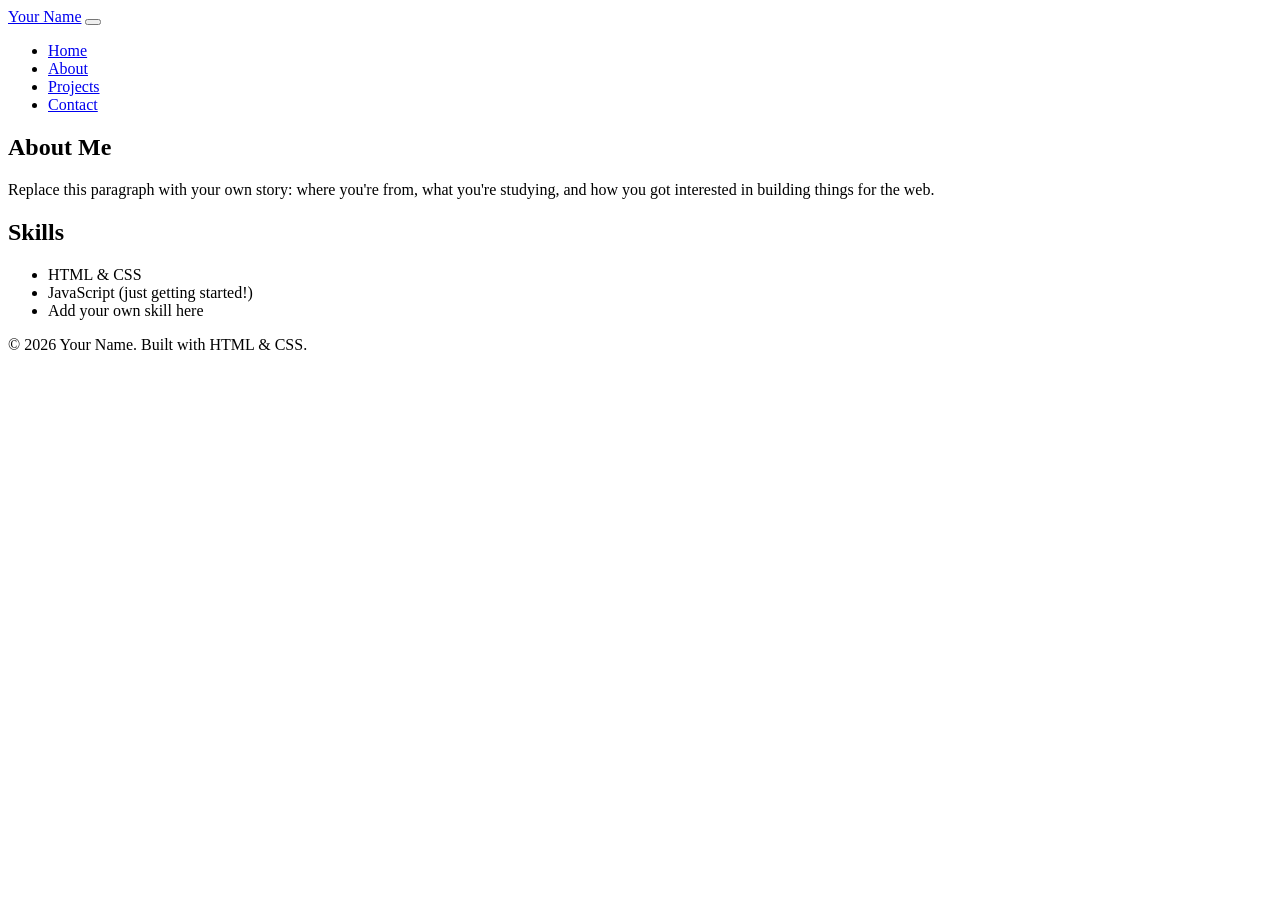
==== about.html @ e6088f3b "Add files via upload" ====
<!DOCTYPE html>
<html lang="en">
<head>
  <meta charset="UTF-8">
  <meta name="viewport" content="width=device-width, initial-scale=1.0">
  <title>About — Your Name</title>
  <link rel="stylesheet" href="css/style.css">
</head>
<body>

  <header class="site-header">
    <div class="container">
      <a href="index.html" class="site-title">Your Name</a>
      <button class="menu-toggle" aria-label="Toggle menu">
        <span></span>
        <span></span>
        <span></span>
      </button>
      <ul class="nav-menu">
        <li><a href="index.html">Home</a></li>
        <li><a href="about.html" class="active">About</a></li>
        <li><a href="projects.html">Projects</a></li>
        <li><a href="contact.html">Contact</a></li>
      </ul>
    </div>
  </header>

  <main>
    <section>
      <div class="container">
        <h1>About Me</h1>
        <p>
          Replace this paragraph with your own story: where you're from,
          what you're studying, and how you got interested in building
          things for the web.
        </p>

        <h2>Skills</h2>
        <!-- Add or remove list items to match what you actually know. -->
        <ul>
          <li>HTML &amp; CSS</li>
          <li>JavaScript (just getting started!)</li>
          <li>Add your own skill here</li>
        </ul>
      </div>
    </section>
  </main>

  <footer class="site-footer">
    <div class="container">
      <p>&copy; 2026 Your Name. Built with HTML &amp; CSS.</p>
    </div>
  </footer>

  <script src="js/script.js"></script>
</body>
</html>
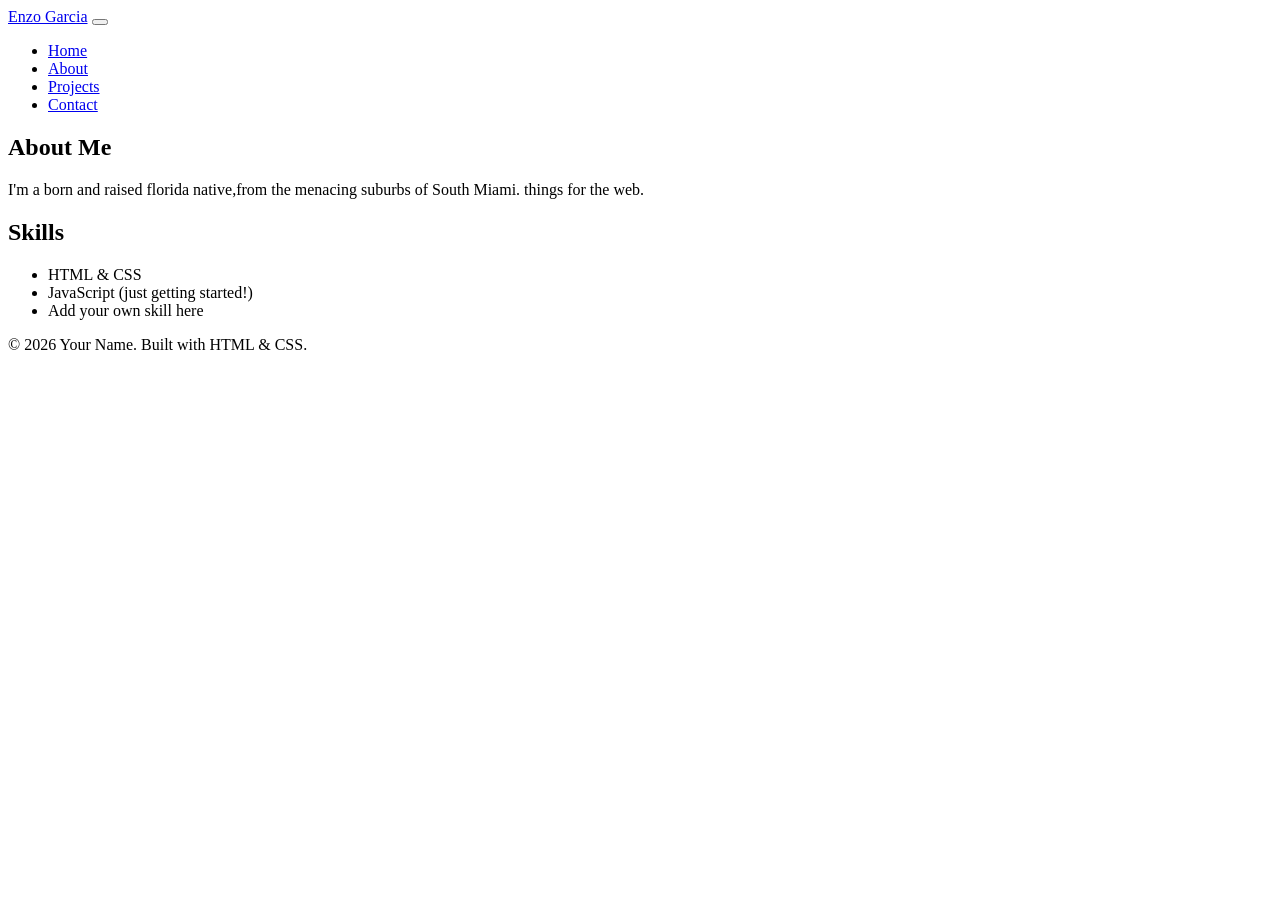
==== commit 7c4ffc70: "Update About page with personal details" ====
--- a/about.html
+++ b/about.html
@@ -3,14 +3,14 @@
 <head>
   <meta charset="UTF-8">
   <meta name="viewport" content="width=device-width, initial-scale=1.0">
-  <title>About — Your Name</title>
+  <title>About — Enzo Garcia</title>
   <link rel="stylesheet" href="css/style.css">
 </head>
 <body>
 
   <header class="site-header">
     <div class="container">
-      <a href="index.html" class="site-title">Your Name</a>
+      <a href="index.html" class="site-title">Enzo Garcia</a>
       <button class="menu-toggle" aria-label="Toggle menu">
         <span></span>
         <span></span>
@@ -30,8 +30,7 @@
       <div class="container">
         <h1>About Me</h1>
         <p>
-          Replace this paragraph with your own story: where you're from,
-          what you're studying, and how you got interested in building
+          I'm a born and raised florida native,from the menacing suburbs of South Miami.
           things for the web.
         </p>
 
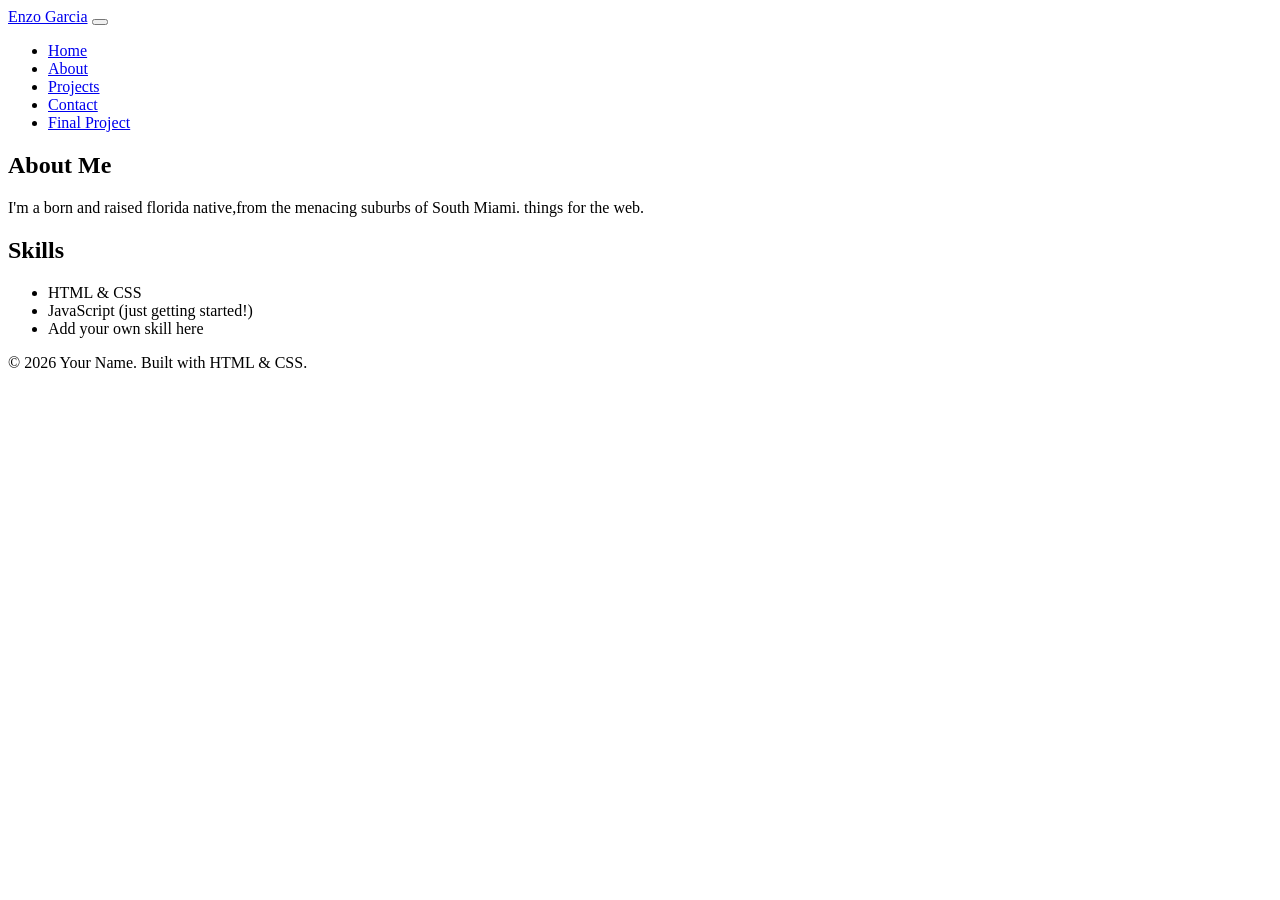
==== commit 951bf30c: "Add link to Final Project in about.html" ====
--- a/about.html
+++ b/about.html
@@ -21,6 +21,7 @@
         <li><a href="about.html" class="active">About</a></li>
         <li><a href="projects.html">Projects</a></li>
         <li><a href="contact.html">Contact</a></li>
+        <li><a href="final-project.html">Final Project</a></li>
       </ul>
     </div>
   </header>
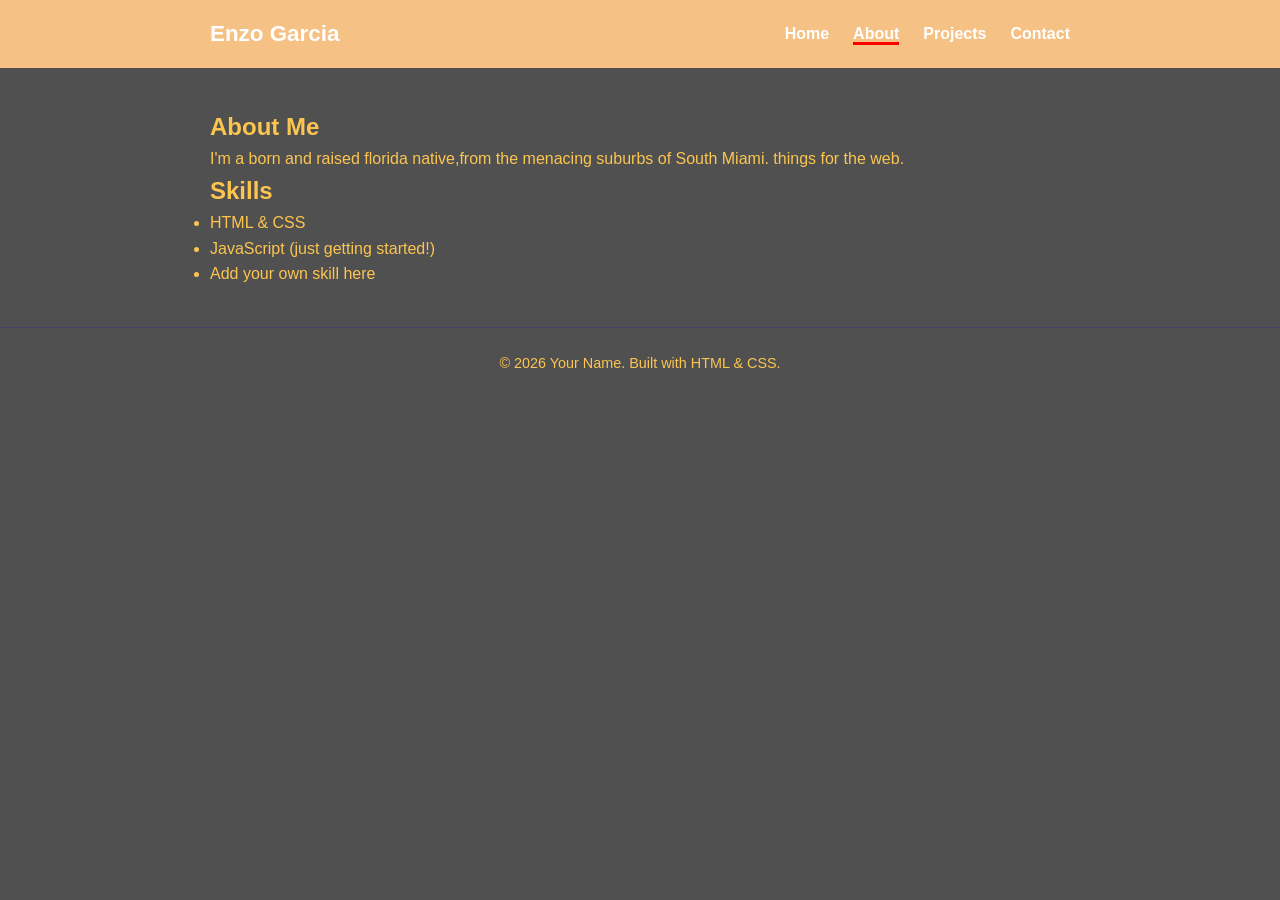
==== commit 0189ddb5: "Website commit Aug 24th" ====
--- a/about.html
+++ b/about.html
@@ -21,7 +21,6 @@
         <li><a href="about.html" class="active">About</a></li>
         <li><a href="projects.html">Projects</a></li>
         <li><a href="contact.html">Contact</a></li>
-        <li><a href="final-project.html">Final Project</a></li>
       </ul>
     </div>
   </header>
--- a/css/style.css
+++ b/css/style.css
@@ -0,0 +1,256 @@
+/* =========================================================
+   STYLE.CSS — All the colors and spacing for the whole site
+   live in this ONE file. Change something here and every
+   page updates at once.
+   ========================================================= */
+
+/* ---- 1. COLORS -----------------------------------------
+   Change these six values to re-theme the entire site.
+   Try a color picker: https://coolors.co or your browser's
+   built-in color picker in dev tools.
+   ---------------------------------------------------------- */
+:root {
+  --color-bg: #505051;        /* page background */
+  --color-text: #fcc54f;      /* main text color */
+  --color-primary: #f5c185;   /* header, links, buttons */
+  --color-primary-dark: #4dcb87; /* hover state for links/buttons */
+  --color-accent: #fe0000;    /* small highlights, e.g. active nav link */
+  --color-border: #43436c;    /* light lines / card borders */
+}
+
+/* ---- 2. RESET --------------------------------------------
+   Removes default browser spacing so layouts are predictable.
+   ---------------------------------------------------------- */
+* {
+  margin: 0;
+  padding: 0;
+  box-sizing: border-box;
+}
+
+body {
+  font-family: Arial, Helvetica, sans-serif;
+  color: var(--color-text);
+  background-color: var(--color-bg);
+  line-height: 1.6;
+}
+
+img {
+  max-width: 100%;
+  display: block;
+}
+
+a {
+  color: var(--color-primary);
+  text-decoration: none;
+}
+
+a:hover {
+  color: var(--color-primary-dark);
+  text-decoration: underline;
+}
+
+/* ---- 3. LAYOUT HELPERS ------------------------------------
+   .container keeps content from stretching edge-to-edge on
+   wide screens.
+   ---------------------------------------------------------- */
+.container {
+  max-width: 900px;
+  margin: 0 auto;
+  padding: 0 20px;
+}
+
+section {
+  padding: 40px 0;
+}
+
+/* ---- 4. HEADER + NAV MENU ---------------------------------- */
+.site-header {
+  background-color: var(--color-primary);
+  color: #ffffff;
+}
+
+.site-header .container {
+  display: flex;
+  align-items: center;
+  justify-content: space-between;
+  padding-top: 16px;
+  padding-bottom: 16px;
+}
+
+.site-title {
+  font-size: 1.4rem;
+  font-weight: bold;
+  color: #ffffff;
+}
+
+.site-title:hover {
+  color: #ffffff;
+  text-decoration: none;
+}
+
+/* Nav links list */
+.nav-menu {
+  list-style: none;
+  display: flex;
+  gap: 24px;
+}
+
+.nav-menu a {
+  color: #ffffff;
+  font-weight: bold;
+}
+
+.nav-menu a:hover {
+  color: var(--color-accent);
+  text-decoration: none;
+}
+
+.nav-menu a.active {
+  border-bottom: 3px solid var(--color-accent);
+}
+
+/* Hamburger button — hidden on wide screens, shown on narrow ones */
+.menu-toggle {
+  display: none;
+  flex-direction: column;
+  gap: 5px;
+  background: none;
+  border: none;
+  cursor: pointer;
+  padding: 4px;
+}
+
+.menu-toggle span {
+  width: 26px;
+  height: 3px;
+  background-color: #ffffff;
+  display: block;
+}
+
+/* ---- 5. SMALL SCREENS (phones) -----------------------------
+   Below 700px wide: hide the nav links and show the hamburger
+   button instead. Clicking it adds/removes the "open" class
+   via js/script.js.
+   ---------------------------------------------------------- */
+@media (max-width: 700px) {
+  .menu-toggle {
+    display: flex;
+  }
+
+  .nav-menu {
+    display: none;
+    flex-direction: column;
+    gap: 0;
+    width: 100%;
+    background-color: var(--color-primary-dark);
+  }
+
+  .nav-menu.open {
+    display: flex;
+  }
+
+  .nav-menu li {
+    border-top: 1px solid rgba(255, 255, 255, 0.2);
+  }
+
+  .nav-menu a {
+    display: block;
+    padding: 14px 20px;
+  }
+
+  .site-header .container {
+    flex-wrap: wrap;
+  }
+}
+
+/* ---- 6. HERO SECTION (big intro block on the homepage) ----- */
+.hero {
+  text-align: center;
+  padding: 60px 20px;
+}
+
+.hero h1 {
+  font-size: 2.2rem;
+  margin-bottom: 10px;
+}
+
+.hero p {
+  font-size: 1.1rem;
+  margin-bottom: 20px;
+}
+
+/* Button-style link, e.g. "See my work" */
+.button {
+  display: inline-block;
+  background-color: var(--color-primary);
+  color: #ffffff;
+  padding: 12px 24px;
+  border-radius: 4px;
+  font-weight: bold;
+}
+
+.button:hover {
+  background-color: var(--color-primary-dark);
+  color: #ffffff;
+  text-decoration: none;
+}
+
+/* ---- 7. CARDS (used on the Projects page) ------------------- */
+.card-grid {
+  display: grid;
+  grid-template-columns: repeat(auto-fit, minmax(240px, 1fr));
+  gap: 20px;
+}
+
+.card {
+  border: 1px solid var(--color-border);
+  border-radius: 6px;
+  padding: 20px;
+}
+
+.card h3 {
+  margin-bottom: 8px;
+}
+
+.card .tags {
+  margin-top: 10px;
+  font-size: 0.85rem;
+  color: var(--color-primary-dark);
+}
+
+/* ---- 8. SIMPLE FORM (Contact page) --------------------------- */
+form {
+  max-width: 500px;
+}
+
+label {
+  display: block;
+  font-weight: bold;
+  margin-top: 16px;
+  margin-bottom: 6px;
+}
+
+input,
+textarea {
+  width: 100%;
+  padding: 10px;
+  border: 1px solid var(--color-border);
+  border-radius: 4px;
+  font-size: 1rem;
+  font-family: inherit;
+}
+
+form .button {
+  margin-top: 20px;
+  border: none;
+  cursor: pointer;
+}
+
+/* ---- 9. FOOTER ------------------------------------------------ */
+.site-footer {
+  text-align: center;
+  padding: 24px 0;
+  border-top: 1px solid var(--color-border);
+  color: var(--color-text);
+  font-size: 0.9rem;
+}
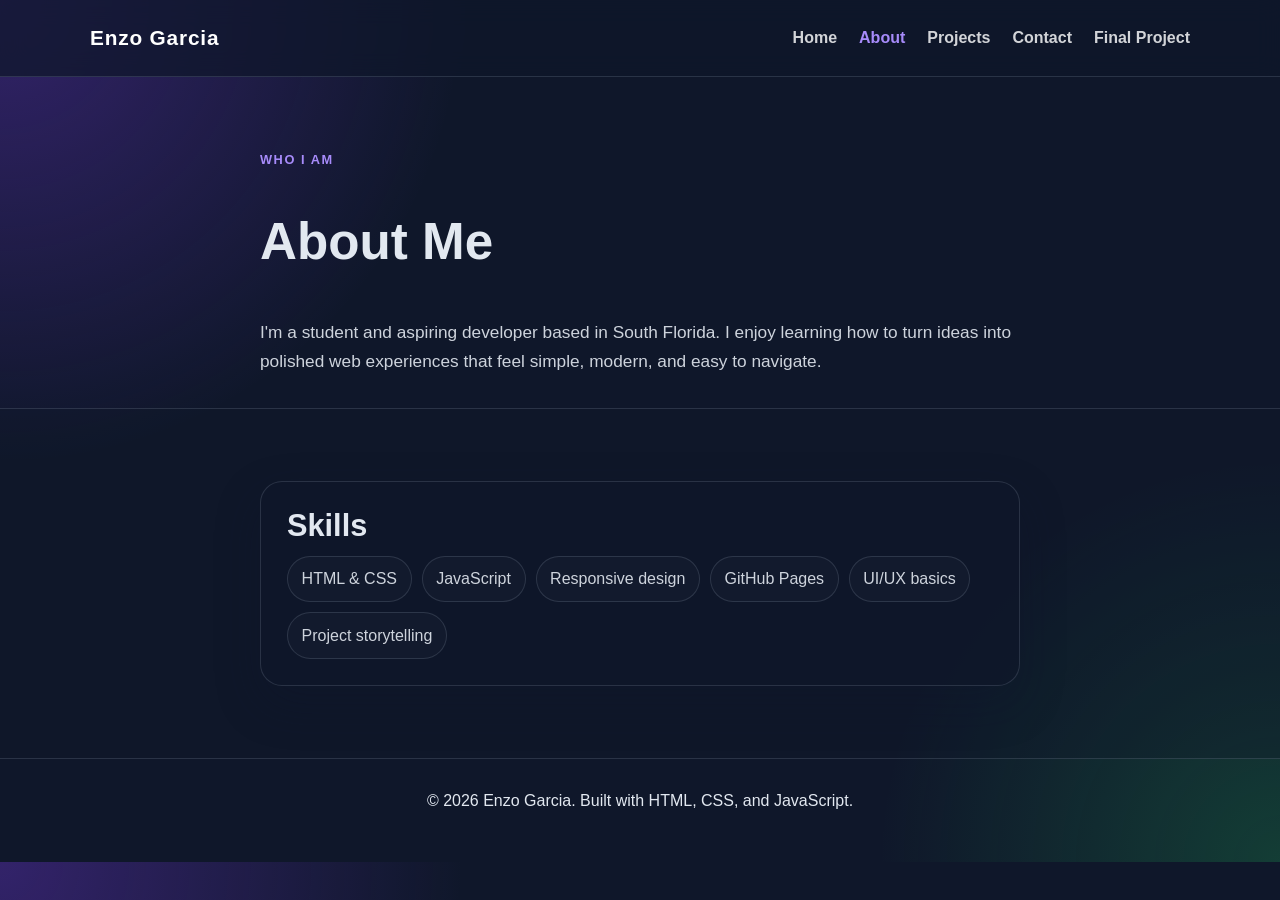
==== commit 9a5e5984: "Modernize portfolio UI and add easy-to-maintain content system for projects, images, and PDFs." ====
--- a/about.html
+++ b/about.html
@@ -4,12 +4,12 @@
   <meta charset="UTF-8">
   <meta name="viewport" content="width=device-width, initial-scale=1.0">
   <title>About — Enzo Garcia</title>
+  <meta name="description" content="About Enzo Garcia">
   <link rel="stylesheet" href="css/style.css">
 </head>
 <body>
-
   <header class="site-header">
-    <div class="container">
+    <div class="container nav-wrap">
       <a href="index.html" class="site-title">Enzo Garcia</a>
       <button class="menu-toggle" aria-label="Toggle menu">
         <span></span>
@@ -21,36 +21,37 @@
         <li><a href="about.html" class="active">About</a></li>
         <li><a href="projects.html">Projects</a></li>
         <li><a href="contact.html">Contact</a></li>
+        <li><a href="final-project.html">Final Project</a></li>
       </ul>
     </div>
   </header>
 
   <main>
-    <section>
-      <div class="container">
+    <section class="section page-header">
+      <div class="container narrow-layout">
+        <p class="eyebrow">Who I am</p>
         <h1>About Me</h1>
-        <p>
-          I'm a born and raised florida native,from the menacing suburbs of South Miami.
-          things for the web.
-        </p>
+        <p id="about-copy"></p>
+      </div>
+    </section>
 
-        <h2>Skills</h2>
-        <!-- Add or remove list items to match what you actually know. -->
-        <ul>
-          <li>HTML &amp; CSS</li>
-          <li>JavaScript (just getting started!)</li>
-          <li>Add your own skill here</li>
-        </ul>
+    <section class="section alt-section">
+      <div class="container narrow-layout">
+        <div class="mini-panel">
+          <h2>Skills</h2>
+          <ul id="skills-list" class="chip-list"></ul>
+        </div>
       </div>
     </section>
   </main>
 
   <footer class="site-footer">
     <div class="container">
-      <p>&copy; 2026 Your Name. Built with HTML &amp; CSS.</p>
+      <p>&copy; 2026 Enzo Garcia. Built with HTML, CSS, and JavaScript.</p>
     </div>
   </footer>
 
-  <script src="js/script.js"></script>
+  <script src="site-data.js"></script>
+  <script src="script.js"></script>
 </body>
 </html>
--- a/css/style.css
+++ b/css/style.css
@@ -1,256 +1,465 @@
 /* =========================================================
-   STYLE.CSS — All the colors and spacing for the whole site
-   live in this ONE file. Change something here and every
-   page updates at once.
+   MODERN PORTFOLIO THEME
    ========================================================= */
 
-/* ---- 1. COLORS -----------------------------------------
-   Change these six values to re-theme the entire site.
-   Try a color picker: https://coolors.co or your browser's
-   built-in color picker in dev tools.
-   ---------------------------------------------------------- */
 :root {
-  --color-bg: #505051;        /* page background */
-  --color-text: #fcc54f;      /* main text color */
-  --color-primary: #f5c185;   /* header, links, buttons */
-  --color-primary-dark: #4dcb87; /* hover state for links/buttons */
-  --color-accent: #fe0000;    /* small highlights, e.g. active nav link */
-  --color-border: #43436c;    /* light lines / card borders */
-}
-
-/* ---- 2. RESET --------------------------------------------
-   Removes default browser spacing so layouts are predictable.
-   ---------------------------------------------------------- */
+  --bg: #0f172a;
+  --bg-soft: #111827;
+  --surface: rgba(15, 23, 42, 0.82);
+  --surface-strong: #1e293b;
+  --card: #ffffff;
+  --card-alt: #f8fafc;
+  --text: #e2e8f0;
+  --text-dark: #0f172a;
+  --muted: #94a3b8;
+  --primary: #7c3aed;
+  --primary-strong: #a78bfa;
+  --accent: #22c55e;
+  --border: rgba(148, 163, 184, 0.2);
+  --shadow: 0 18px 45px rgba(15, 23, 42, 0.28);
+  --radius: 22px;
+}
+
 * {
+  box-sizing: border-box;
   margin: 0;
   padding: 0;
-  box-sizing: border-box;
+}
+
+html {
+  scroll-behavior: smooth;
 }
 
 body {
   font-family: Arial, Helvetica, sans-serif;
-  color: var(--color-text);
-  background-color: var(--color-bg);
-  line-height: 1.6;
+  color: var(--text);
+  background:
+    radial-gradient(circle at top left, rgba(124, 58, 237, 0.33), transparent 30%),
+    radial-gradient(circle at bottom right, rgba(34, 197, 94, 0.22), transparent 26%),
+    var(--bg);
+  line-height: 1.7;
 }
 
 img {
+  display: block;
   max-width: 100%;
-  display: block;
 }
 
 a {
-  color: var(--color-primary);
+  color: inherit;
   text-decoration: none;
 }
 
-a:hover {
-  color: var(--color-primary-dark);
-  text-decoration: underline;
-}
-
-/* ---- 3. LAYOUT HELPERS ------------------------------------
-   .container keeps content from stretching edge-to-edge on
-   wide screens.
-   ---------------------------------------------------------- */
+ul {
+  list-style: none;
+}
+
+button,
+input,
+textarea {
+  font: inherit;
+}
+
 .container {
-  max-width: 900px;
+  width: min(1100px, calc(100% - 32px));
   margin: 0 auto;
-  padding: 0 20px;
-}
-
-section {
-  padding: 40px 0;
-}
-
-/* ---- 4. HEADER + NAV MENU ---------------------------------- */
+}
+
+.section {
+  padding: 72px 0;
+}
+
+.page-header {
+  padding-top: 72px;
+  padding-bottom: 32px;
+}
+
+.alt-section {
+  background: rgba(15, 23, 42, 0.35);
+  border-top: 1px solid var(--border);
+  border-bottom: 1px solid var(--border);
+}
+
 .site-header {
-  background-color: var(--color-primary);
-  color: #ffffff;
-}
-
-.site-header .container {
+  position: sticky;
+  top: 0;
+  z-index: 100;
+  backdrop-filter: blur(12px);
+  background: rgba(15, 23, 42, 0.72);
+  border-bottom: 1px solid var(--border);
+}
+
+.nav-wrap {
   display: flex;
   align-items: center;
   justify-content: space-between;
-  padding-top: 16px;
-  padding-bottom: 16px;
+  min-height: 76px;
+  gap: 24px;
 }
 
 .site-title {
-  font-size: 1.4rem;
-  font-weight: bold;
-  color: #ffffff;
-}
-
-.site-title:hover {
-  color: #ffffff;
-  text-decoration: none;
-}
-
-/* Nav links list */
+  font-size: 1.3rem;
+  font-weight: 700;
+  letter-spacing: 0.04em;
+  color: #fff;
+}
+
 .nav-menu {
-  list-style: none;
-  display: flex;
-  gap: 24px;
+  display: flex;
+  align-items: center;
+  gap: 22px;
 }
 
 .nav-menu a {
-  color: #ffffff;
-  font-weight: bold;
-}
-
-.nav-menu a:hover {
-  color: var(--color-accent);
-  text-decoration: none;
-}
-
+  color: rgba(255, 255, 255, 0.82);
+  font-weight: 600;
+  transition: color 0.2s ease;
+}
+
+.nav-menu a:hover,
 .nav-menu a.active {
-  border-bottom: 3px solid var(--color-accent);
-}
-
-/* Hamburger button — hidden on wide screens, shown on narrow ones */
+  color: var(--primary-strong);
+}
+
 .menu-toggle {
   display: none;
-  flex-direction: column;
-  gap: 5px;
-  background: none;
-  border: none;
+  background: transparent;
+  border: 1px solid var(--border);
+  border-radius: 10px;
+  padding: 8px 10px;
   cursor: pointer;
-  padding: 4px;
 }
 
 .menu-toggle span {
-  width: 26px;
-  height: 3px;
-  background-color: #ffffff;
   display: block;
-}
-
-/* ---- 5. SMALL SCREENS (phones) -----------------------------
-   Below 700px wide: hide the nav links and show the hamburger
-   button instead. Clicking it adds/removes the "open" class
-   via js/script.js.
-   ---------------------------------------------------------- */
-@media (max-width: 700px) {
-  .menu-toggle {
-    display: flex;
-  }
-
-  .nav-menu {
-    display: none;
-    flex-direction: column;
-    gap: 0;
-    width: 100%;
-    background-color: var(--color-primary-dark);
-  }
-
-  .nav-menu.open {
-    display: flex;
-  }
-
-  .nav-menu li {
-    border-top: 1px solid rgba(255, 255, 255, 0.2);
-  }
-
-  .nav-menu a {
-    display: block;
-    padding: 14px 20px;
-  }
-
-  .site-header .container {
-    flex-wrap: wrap;
-  }
-}
-
-/* ---- 6. HERO SECTION (big intro block on the homepage) ----- */
+  width: 24px;
+  height: 2px;
+  margin: 4px 0;
+  background: white;
+}
+
 .hero {
-  text-align: center;
-  padding: 60px 20px;
-}
-
-.hero h1 {
-  font-size: 2.2rem;
-  margin-bottom: 10px;
-}
-
-.hero p {
-  font-size: 1.1rem;
-  margin-bottom: 20px;
-}
-
-/* Button-style link, e.g. "See my work" */
+  padding: 88px 0 72px;
+}
+
+.hero-grid {
+  display: grid;
+  grid-template-columns: 1.3fr 0.9fr;
+  gap: 28px;
+  align-items: center;
+}
+
+.hero-copy,
+.hero-card,
+.project-card,
+.mini-panel,
+.contact-form {
+  background: rgba(15, 23, 42, 0.68);
+  border: 1px solid var(--border);
+  border-radius: var(--radius);
+  box-shadow: var(--shadow);
+}
+
+.hero-copy {
+  padding: 42px;
+}
+
+.eyebrow {
+  display: inline-block;
+  margin-bottom: 14px;
+  color: var(--primary-strong);
+  font-size: 0.8rem;
+  font-weight: 700;
+  letter-spacing: 0.12em;
+  text-transform: uppercase;
+}
+
+h1, h2, h3 {
+  line-height: 1.15;
+  margin-bottom: 12px;
+}
+
+h1 {
+  font-size: clamp(2.4rem, 4vw, 4rem);
+  margin-bottom: 18px;
+}
+
+h2 {
+  font-size: clamp(1.8rem, 2.4vw, 2.6rem);
+}
+
+p {
+  color: var(--text);
+}
+
+.hero-text,
+.page-intro,
+#about-copy {
+  font-size: 1.08rem;
+  color: rgba(226, 232, 240, 0.9);
+}
+
+.hero-actions {
+  display: flex;
+  flex-wrap: wrap;
+  gap: 14px;
+  margin-top: 24px;
+}
+
+.button,
+.secondary-button {
+  display: inline-flex;
+  align-items: center;
+  justify-content: center;
+  border-radius: 999px;
+  padding: 0.9rem 1.5rem;
+  font-weight: 700;
+  transition: transform 0.2s ease, box-shadow 0.2s ease;
+}
+
 .button {
-  display: inline-block;
-  background-color: var(--color-primary);
-  color: #ffffff;
-  padding: 12px 24px;
-  border-radius: 4px;
-  font-weight: bold;
-}
-
-.button:hover {
-  background-color: var(--color-primary-dark);
-  color: #ffffff;
-  text-decoration: none;
-}
-
-/* ---- 7. CARDS (used on the Projects page) ------------------- */
+  background: linear-gradient(135deg, var(--primary), var(--primary-strong));
+  color: white;
+  box-shadow: 0 16px 32px rgba(124, 58, 237, 0.34);
+}
+
+.button.secondary,
+.secondary-button {
+  background: transparent;
+  border: 1px solid var(--border);
+  color: var(--text);
+}
+
+.button:hover,
+.secondary-button:hover {
+  transform: translateY(-1px);
+}
+
+.hero-card {
+  padding: 32px 28px;
+}
+
+.feature-list {
+  display: grid;
+  gap: 12px;
+  margin-top: 18px;
+}
+
+.feature-list li {
+  position: relative;
+  padding-left: 20px;
+  color: rgba(226, 232, 240, 0.9);
+}
+
+.feature-list li::before {
+  content: "•";
+  position: absolute;
+  left: 0;
+  color: var(--accent);
+}
+
+.section-heading {
+  margin-bottom: 28px;
+}
+
 .card-grid {
   display: grid;
-  grid-template-columns: repeat(auto-fit, minmax(240px, 1fr));
-  gap: 20px;
-}
-
-.card {
-  border: 1px solid var(--color-border);
-  border-radius: 6px;
-  padding: 20px;
-}
-
-.card h3 {
+  grid-template-columns: repeat(auto-fit, minmax(260px, 1fr));
+  gap: 24px;
+}
+
+.project-card {
+  overflow: hidden;
+  background: rgba(15, 23, 42, 0.7);
+}
+
+.project-media {
+  background: linear-gradient(135deg, rgba(124, 58, 237, 0.4), rgba(34, 197, 94, 0.2));
+  min-height: 220px;
+}
+
+.project-media img {
+  width: 100%;
+  height: 220px;
+  object-fit: cover;
+}
+
+.project-body {
+  padding: 22px 22px 24px;
+}
+
+.project-card h3 {
   margin-bottom: 8px;
-}
-
-.card .tags {
-  margin-top: 10px;
-  font-size: 0.85rem;
-  color: var(--color-primary-dark);
-}
-
-/* ---- 8. SIMPLE FORM (Contact page) --------------------------- */
-form {
-  max-width: 500px;
+  font-size: 1.5rem;
+}
+
+.project-card p {
+  color: rgba(226, 232, 240, 0.88);
+}
+
+.project-note {
+  margin-top: 12px;
+  color: var(--muted);
+}
+
+.tag-row {
+  display: flex;
+  flex-wrap: wrap;
+  gap: 8px;
+  margin-top: 16px;
+}
+
+.tag {
+  display: inline-flex;
+  align-items: center;
+  border-radius: 999px;
+  padding: 0.38rem 0.8rem;
+  background: rgba(124, 58, 237, 0.12);
+  border: 1px solid rgba(167, 139, 250, 0.35);
+  color: var(--primary-strong);
+  font-size: 0.75rem;
+  font-weight: 700;
+  letter-spacing: 0.04em;
+  text-transform: uppercase;
+}
+
+.project-actions {
+  display: flex;
+  flex-wrap: wrap;
+  gap: 10px;
+  margin-top: 18px;
+}
+
+.split-layout,
+.narrow-layout {
+  display: grid;
+  gap: 28px;
+}
+
+.split-layout {
+  grid-template-columns: 1.2fr 0.8fr;
+  align-items: start;
+}
+
+.narrow-layout {
+  max-width: 760px;
+}
+
+.mini-panel {
+  padding: 26px;
+}
+
+.chip-list {
+  display: flex;
+  flex-wrap: wrap;
+  gap: 10px;
+  margin-top: 12px;
+}
+
+.chip-list li {
+  border: 1px solid var(--border);
+  border-radius: 999px;
+  padding: 0.55rem 0.85rem;
+  background: rgba(255, 255, 255, 0.02);
+  color: rgba(226, 232, 240, 0.9);
+}
+
+.info-list {
+  display: grid;
+  gap: 14px;
+  margin-top: 16px;
+}
+
+.info-list li {
+  padding: 14px 16px;
+  border: 1px solid var(--border);
+  border-radius: 14px;
+  background: rgba(15, 23, 42, 0.55);
+}
+
+.info-list a {
+  color: var(--primary-strong);
+}
+
+.contact-form {
+  padding: 26px;
 }
 
 label {
   display: block;
-  font-weight: bold;
-  margin-top: 16px;
-  margin-bottom: 6px;
+  margin: 16px 0 8px;
+  color: rgba(226, 232, 240, 0.9);
+  font-weight: 700;
 }
 
 input,
 textarea {
   width: 100%;
-  padding: 10px;
-  border: 1px solid var(--color-border);
-  border-radius: 4px;
-  font-size: 1rem;
-  font-family: inherit;
-}
-
-form .button {
+  padding: 0.9rem 1rem;
+  border-radius: 12px;
+  border: 1px solid var(--border);
+  background: rgba(15, 23, 42, 0.5);
+  color: white;
+}
+
+input::placeholder,
+textarea::placeholder {
+  color: rgba(148, 163, 184, 0.9);
+}
+
+.contact-form .button {
   margin-top: 20px;
   border: none;
+  width: 100%;
   cursor: pointer;
 }
 
-/* ---- 9. FOOTER ------------------------------------------------ */
 .site-footer {
+  padding: 28px 0 48px;
+  color: var(--muted);
   text-align: center;
-  padding: 24px 0;
-  border-top: 1px solid var(--color-border);
-  color: var(--color-text);
-  font-size: 0.9rem;
-}
+}
+
+.featured-project {
+  padding: 20px;
+}
+
+@media (max-width: 760px) {
+  .hero-grid,
+  .split-layout {
+    grid-template-columns: 1fr;
+  }
+
+  .nav-menu {
+    position: absolute;
+    left: 16px;
+    right: 16px;
+    top: 76px;
+    display: none;
+    flex-direction: column;
+    align-items: flex-start;
+    padding: 16px 18px;
+    background: rgba(15, 23, 42, 0.96);
+    border: 1px solid var(--border);
+    border-radius: 18px;
+  }
+
+  .nav-menu.open {
+    display: flex;
+  }
+
+  .menu-toggle {
+    display: block;
+  }
+
+  .hero-copy,
+  .hero-card,
+  .mini-panel,
+  .contact-form {
+    padding: 22px 18px;
+  }
+
+  .section {
+    padding: 56px 0;
+  }
+}
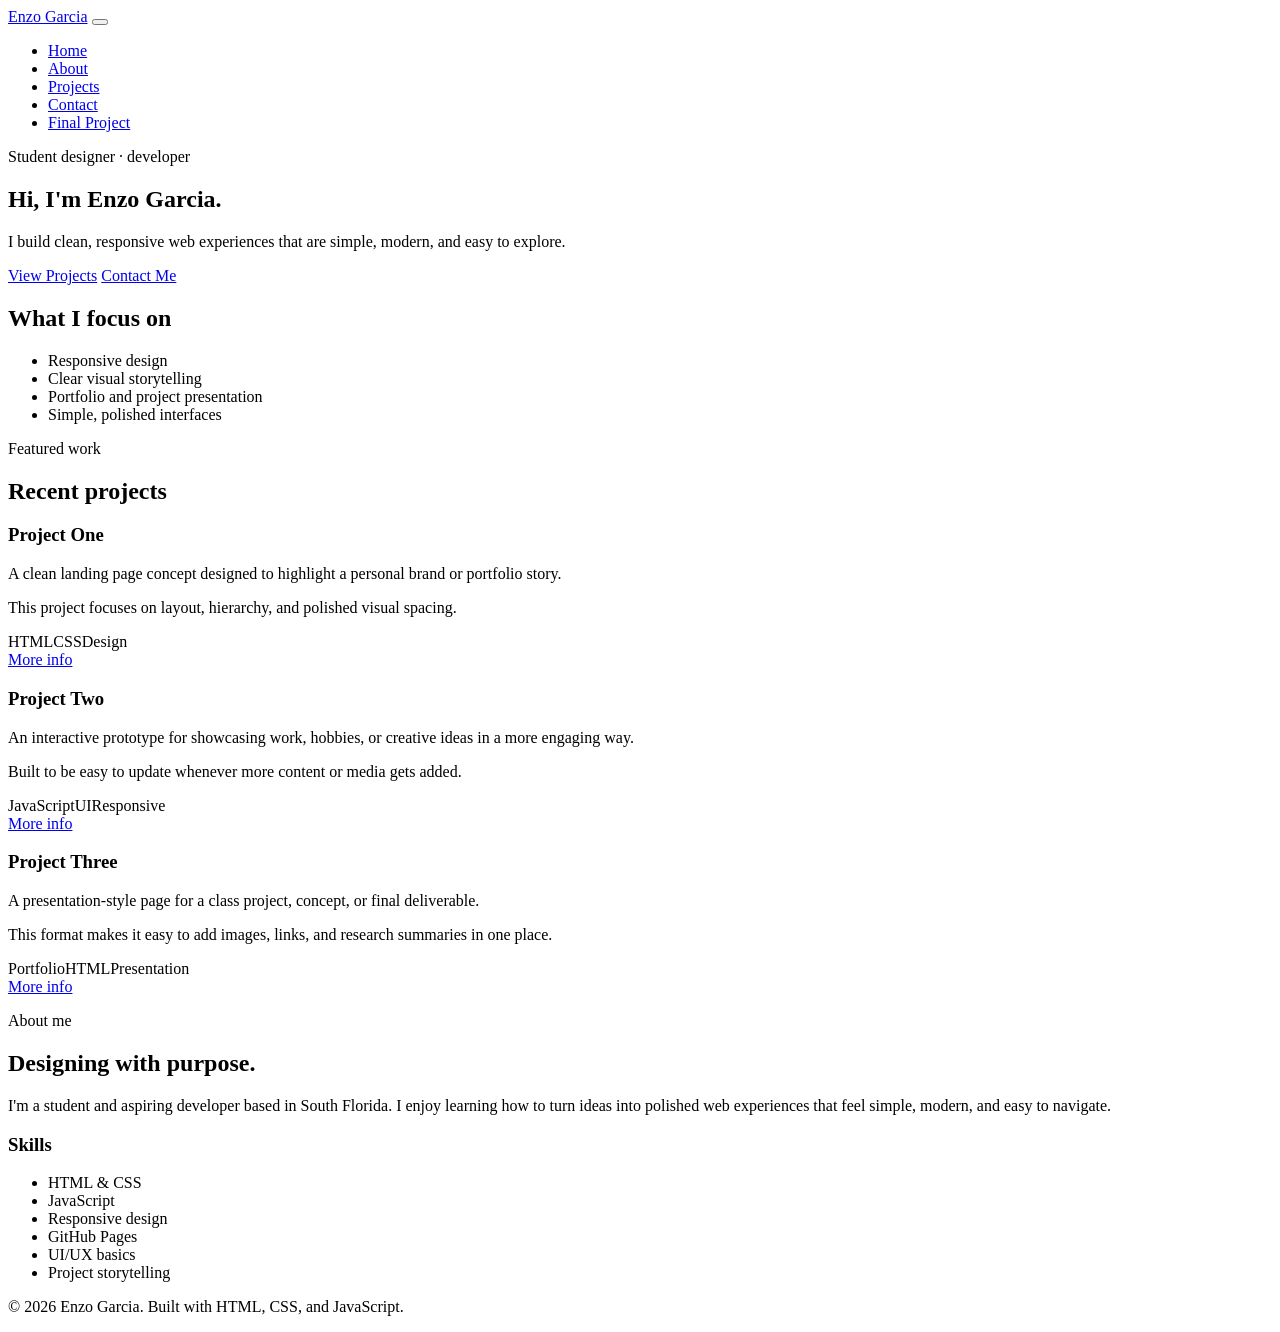
==== commit 4b7989de: "Add dedicated project detail pages and individual project links." ====
--- a/about.html
+++ b/about.html
@@ -3,8 +3,8 @@
 <head>
   <meta charset="UTF-8">
   <meta name="viewport" content="width=device-width, initial-scale=1.0">
-  <title>About — Enzo Garcia</title>
-  <meta name="description" content="About Enzo Garcia">
+  <title>Enzo Garcia</title>
+  <meta name="description" content="Portfolio site for Enzo Garcia">
   <link rel="stylesheet" href="css/style.css">
 </head>
 <body>
@@ -17,8 +17,8 @@
         <span></span>
       </button>
       <ul class="nav-menu">
-        <li><a href="index.html">Home</a></li>
-        <li><a href="about.html" class="active">About</a></li>
+        <li><a href="index.html" class="active">Home</a></li>
+        <li><a href="about.html">About</a></li>
         <li><a href="projects.html">Projects</a></li>
         <li><a href="contact.html">Contact</a></li>
         <li><a href="final-project.html">Final Project</a></li>
@@ -27,19 +27,51 @@
   </header>
 
   <main>
-    <section class="section page-header">
-      <div class="container narrow-layout">
-        <p class="eyebrow">Who I am</p>
-        <h1>About Me</h1>
-        <p id="about-copy"></p>
+    <section class="hero">
+      <div class="container hero-grid">
+        <div class="hero-copy">
+          <p class="eyebrow">Student designer · developer</p>
+          <h1>Hi, I'm Enzo Garcia.</h1>
+          <p class="hero-text">I build clean, responsive web experiences that are simple, modern, and easy to explore.</p>
+          <div class="hero-actions">
+            <a href="projects.html" class="button">View Projects</a>
+            <a href="contact.html" class="button secondary">Contact Me</a>
+          </div>
+        </div>
+
+        <div class="hero-card">
+          <h2>What I focus on</h2>
+          <ul class="feature-list">
+            <li>Responsive design</li>
+            <li>Clear visual storytelling</li>
+            <li>Portfolio and project presentation</li>
+            <li>Simple, polished interfaces</li>
+          </ul>
+        </div>
+      </div>
+    </section>
+
+    <section class="section">
+      <div class="container">
+        <div class="section-heading">
+          <p class="eyebrow">Featured work</p>
+          <h2>Recent projects</h2>
+        </div>
+        <div id="featured-projects" class="card-grid"></div>
       </div>
     </section>
 
     <section class="section alt-section">
-      <div class="container narrow-layout">
+      <div class="container split-layout">
+        <div>
+          <p class="eyebrow">About me</p>
+          <h2>Designing with purpose.</h2>
+          <p id="home-about-copy"></p>
+        </div>
+
         <div class="mini-panel">
-          <h2>Skills</h2>
-          <ul id="skills-list" class="chip-list"></ul>
+          <h3>Skills</h3>
+          <ul id="home-skills" class="chip-list"></ul>
         </div>
       </div>
     </section>
@@ -55,3 +87,4 @@
   <script src="script.js"></script>
 </body>
 </html>
+
--- a/css/style.css
+++ b/css/style.css
@@ -1,465 +1,72 @@
-/* =========================================================
-   MODERN PORTFOLIO THEME
-   ========================================================= */
+<!DOCTYPE html>
+<html lang="en">
+<head>
+  <meta charset="UTF-8">
+  <meta name="viewport" content="width=device-width, initial-scale=1.0">
+  <title>Final Project</title>
+  <meta name="description" content="Final Project for Enzo Garcia">
+  <link rel="stylesheet" href="css/style.css">
+</head>
+<body>
+  <header class="site-header">
+    <div class="container nav-wrap">
+      <a href="index.html" class="site-title">Enzo Garcia</a>
+      <button class="menu-toggle" aria-label="Toggle menu">
+        <span></span>
+        <span></span>
+        <span></span>
+      </button>
+      <ul class="nav-menu">
+        <li><a href="index.html">Home</a></li>
+        <li><a href="about.html">About</a></li>
+        <li><a href="projects.html">Projects</a></li>
+        <li><a href="contact.html">Contact</a></li>
+        <li><a href="final-project.html" class="active">Final Project</a></li>
+      </ul>
+    </div>
+  </header>
 
-:root {
-  --bg: #0f172a;
-  --bg-soft: #111827;
-  --surface: rgba(15, 23, 42, 0.82);
-  --surface-strong: #1e293b;
-  --card: #ffffff;
-  --card-alt: #f8fafc;
-  --text: #e2e8f0;
-  --text-dark: #0f172a;
-  --muted: #94a3b8;
-  --primary: #7c3aed;
-  --primary-strong: #a78bfa;
-  --accent: #22c55e;
-  --border: rgba(148, 163, 184, 0.2);
-  --shadow: 0 18px 45px rgba(15, 23, 42, 0.28);
-  --radius: 22px;
-}
+  <main>
+    <section class="section page-header">
+      <div class="container">
+        <p class="eyebrow">Capstone</p>
+        <h1>My Final Project</h1>
+        <p class="page-intro">This page can showcase a large research document, final presentation, or PDF summary for your capstone work.</p>
+      </div>
+    </section>
 
-* {
-  box-sizing: border-box;
-  margin: 0;
-  padding: 0;
-}
+    <section class="section">
+      <div class="container">
+        <div class="project-card featured-project">
+          <div class="project-body">
+            <h3>Final Project</h3>
+            <p>My final project: The RRV.</p>
+            <div class="tag-row">
+              <span class="tag">HTML</span>
+              <span class="tag">CSS</span>
+              <span class="tag">JavaScript</span>
+            </div>
+          </div>
 
-html {
-  scroll-behavior: smooth;
-}
+          <iframe
+            src="https://docs.google.com/document/d/e/2PACX-1vTZT1empAkC4NqCclVHcaI1Kx-ZJYC5v-2CxJis2YKiKohhi5BiMjTpKnHBl7Wf9OsDrbs_9S224pYi/pub?embedded=true"
+            title="Final project document"
+            width="100%"
+            height="800"
+            style="border: 1px solid rgba(148, 163, 184, 0.3); border-radius: 16px; margin-top: 1.5rem;">
+          </iframe>
+        </div>
+      </div>
+    </section>
+  </main>
 
-body {
-  font-family: Arial, Helvetica, sans-serif;
-  color: var(--text);
-  background:
-    radial-gradient(circle at top left, rgba(124, 58, 237, 0.33), transparent 30%),
-    radial-gradient(circle at bottom right, rgba(34, 197, 94, 0.22), transparent 26%),
-    var(--bg);
-  line-height: 1.7;
-}
+  <footer class="site-footer">
+    <div class="container">
+      <p>&copy; 2026 Enzo Garcia. Built with HTML, CSS, and JavaScript.</p>
+    </div>
+  </footer>
 
-img {
-  display: block;
-  max-width: 100%;
-}
+  <script src="script.js"></script>
+</body>
+</html>
 
-a {
-  color: inherit;
-  text-decoration: none;
-}
-
-ul {
-  list-style: none;
-}
-
-button,
-input,
-textarea {
-  font: inherit;
-}
-
-.container {
-  width: min(1100px, calc(100% - 32px));
-  margin: 0 auto;
-}
-
-.section {
-  padding: 72px 0;
-}
-
-.page-header {
-  padding-top: 72px;
-  padding-bottom: 32px;
-}
-
-.alt-section {
-  background: rgba(15, 23, 42, 0.35);
-  border-top: 1px solid var(--border);
-  border-bottom: 1px solid var(--border);
-}
-
-.site-header {
-  position: sticky;
-  top: 0;
-  z-index: 100;
-  backdrop-filter: blur(12px);
-  background: rgba(15, 23, 42, 0.72);
-  border-bottom: 1px solid var(--border);
-}
-
-.nav-wrap {
-  display: flex;
-  align-items: center;
-  justify-content: space-between;
-  min-height: 76px;
-  gap: 24px;
-}
-
-.site-title {
-  font-size: 1.3rem;
-  font-weight: 700;
-  letter-spacing: 0.04em;
-  color: #fff;
-}
-
-.nav-menu {
-  display: flex;
-  align-items: center;
-  gap: 22px;
-}
-
-.nav-menu a {
-  color: rgba(255, 255, 255, 0.82);
-  font-weight: 600;
-  transition: color 0.2s ease;
-}
-
-.nav-menu a:hover,
-.nav-menu a.active {
-  color: var(--primary-strong);
-}
-
-.menu-toggle {
-  display: none;
-  background: transparent;
-  border: 1px solid var(--border);
-  border-radius: 10px;
-  padding: 8px 10px;
-  cursor: pointer;
-}
-
-.menu-toggle span {
-  display: block;
-  width: 24px;
-  height: 2px;
-  margin: 4px 0;
-  background: white;
-}
-
-.hero {
-  padding: 88px 0 72px;
-}
-
-.hero-grid {
-  display: grid;
-  grid-template-columns: 1.3fr 0.9fr;
-  gap: 28px;
-  align-items: center;
-}
-
-.hero-copy,
-.hero-card,
-.project-card,
-.mini-panel,
-.contact-form {
-  background: rgba(15, 23, 42, 0.68);
-  border: 1px solid var(--border);
-  border-radius: var(--radius);
-  box-shadow: var(--shadow);
-}
-
-.hero-copy {
-  padding: 42px;
-}
-
-.eyebrow {
-  display: inline-block;
-  margin-bottom: 14px;
-  color: var(--primary-strong);
-  font-size: 0.8rem;
-  font-weight: 700;
-  letter-spacing: 0.12em;
-  text-transform: uppercase;
-}
-
-h1, h2, h3 {
-  line-height: 1.15;
-  margin-bottom: 12px;
-}
-
-h1 {
-  font-size: clamp(2.4rem, 4vw, 4rem);
-  margin-bottom: 18px;
-}
-
-h2 {
-  font-size: clamp(1.8rem, 2.4vw, 2.6rem);
-}
-
-p {
-  color: var(--text);
-}
-
-.hero-text,
-.page-intro,
-#about-copy {
-  font-size: 1.08rem;
-  color: rgba(226, 232, 240, 0.9);
-}
-
-.hero-actions {
-  display: flex;
-  flex-wrap: wrap;
-  gap: 14px;
-  margin-top: 24px;
-}
-
-.button,
-.secondary-button {
-  display: inline-flex;
-  align-items: center;
-  justify-content: center;
-  border-radius: 999px;
-  padding: 0.9rem 1.5rem;
-  font-weight: 700;
-  transition: transform 0.2s ease, box-shadow 0.2s ease;
-}
-
-.button {
-  background: linear-gradient(135deg, var(--primary), var(--primary-strong));
-  color: white;
-  box-shadow: 0 16px 32px rgba(124, 58, 237, 0.34);
-}
-
-.button.secondary,
-.secondary-button {
-  background: transparent;
-  border: 1px solid var(--border);
-  color: var(--text);
-}
-
-.button:hover,
-.secondary-button:hover {
-  transform: translateY(-1px);
-}
-
-.hero-card {
-  padding: 32px 28px;
-}
-
-.feature-list {
-  display: grid;
-  gap: 12px;
-  margin-top: 18px;
-}
-
-.feature-list li {
-  position: relative;
-  padding-left: 20px;
-  color: rgba(226, 232, 240, 0.9);
-}
-
-.feature-list li::before {
-  content: "•";
-  position: absolute;
-  left: 0;
-  color: var(--accent);
-}
-
-.section-heading {
-  margin-bottom: 28px;
-}
-
-.card-grid {
-  display: grid;
-  grid-template-columns: repeat(auto-fit, minmax(260px, 1fr));
-  gap: 24px;
-}
-
-.project-card {
-  overflow: hidden;
-  background: rgba(15, 23, 42, 0.7);
-}
-
-.project-media {
-  background: linear-gradient(135deg, rgba(124, 58, 237, 0.4), rgba(34, 197, 94, 0.2));
-  min-height: 220px;
-}
-
-.project-media img {
-  width: 100%;
-  height: 220px;
-  object-fit: cover;
-}
-
-.project-body {
-  padding: 22px 22px 24px;
-}
-
-.project-card h3 {
-  margin-bottom: 8px;
-  font-size: 1.5rem;
-}
-
-.project-card p {
-  color: rgba(226, 232, 240, 0.88);
-}
-
-.project-note {
-  margin-top: 12px;
-  color: var(--muted);
-}
-
-.tag-row {
-  display: flex;
-  flex-wrap: wrap;
-  gap: 8px;
-  margin-top: 16px;
-}
-
-.tag {
-  display: inline-flex;
-  align-items: center;
-  border-radius: 999px;
-  padding: 0.38rem 0.8rem;
-  background: rgba(124, 58, 237, 0.12);
-  border: 1px solid rgba(167, 139, 250, 0.35);
-  color: var(--primary-strong);
-  font-size: 0.75rem;
-  font-weight: 700;
-  letter-spacing: 0.04em;
-  text-transform: uppercase;
-}
-
-.project-actions {
-  display: flex;
-  flex-wrap: wrap;
-  gap: 10px;
-  margin-top: 18px;
-}
-
-.split-layout,
-.narrow-layout {
-  display: grid;
-  gap: 28px;
-}
-
-.split-layout {
-  grid-template-columns: 1.2fr 0.8fr;
-  align-items: start;
-}
-
-.narrow-layout {
-  max-width: 760px;
-}
-
-.mini-panel {
-  padding: 26px;
-}
-
-.chip-list {
-  display: flex;
-  flex-wrap: wrap;
-  gap: 10px;
-  margin-top: 12px;
-}
-
-.chip-list li {
-  border: 1px solid var(--border);
-  border-radius: 999px;
-  padding: 0.55rem 0.85rem;
-  background: rgba(255, 255, 255, 0.02);
-  color: rgba(226, 232, 240, 0.9);
-}
-
-.info-list {
-  display: grid;
-  gap: 14px;
-  margin-top: 16px;
-}
-
-.info-list li {
-  padding: 14px 16px;
-  border: 1px solid var(--border);
-  border-radius: 14px;
-  background: rgba(15, 23, 42, 0.55);
-}
-
-.info-list a {
-  color: var(--primary-strong);
-}
-
-.contact-form {
-  padding: 26px;
-}
-
-label {
-  display: block;
-  margin: 16px 0 8px;
-  color: rgba(226, 232, 240, 0.9);
-  font-weight: 700;
-}
-
-input,
-textarea {
-  width: 100%;
-  padding: 0.9rem 1rem;
-  border-radius: 12px;
-  border: 1px solid var(--border);
-  background: rgba(15, 23, 42, 0.5);
-  color: white;
-}
-
-input::placeholder,
-textarea::placeholder {
-  color: rgba(148, 163, 184, 0.9);
-}
-
-.contact-form .button {
-  margin-top: 20px;
-  border: none;
-  width: 100%;
-  cursor: pointer;
-}
-
-.site-footer {
-  padding: 28px 0 48px;
-  color: var(--muted);
-  text-align: center;
-}
-
-.featured-project {
-  padding: 20px;
-}
-
-@media (max-width: 760px) {
-  .hero-grid,
-  .split-layout {
-    grid-template-columns: 1fr;
-  }
-
-  .nav-menu {
-    position: absolute;
-    left: 16px;
-    right: 16px;
-    top: 76px;
-    display: none;
-    flex-direction: column;
-    align-items: flex-start;
-    padding: 16px 18px;
-    background: rgba(15, 23, 42, 0.96);
-    border: 1px solid var(--border);
-    border-radius: 18px;
-  }
-
-  .nav-menu.open {
-    display: flex;
-  }
-
-  .menu-toggle {
-    display: block;
-  }
-
-  .hero-copy,
-  .hero-card,
-  .mini-panel,
-  .contact-form {
-    padding: 22px 18px;
-  }
-
-  .section {
-    padding: 56px 0;
-  }
-}
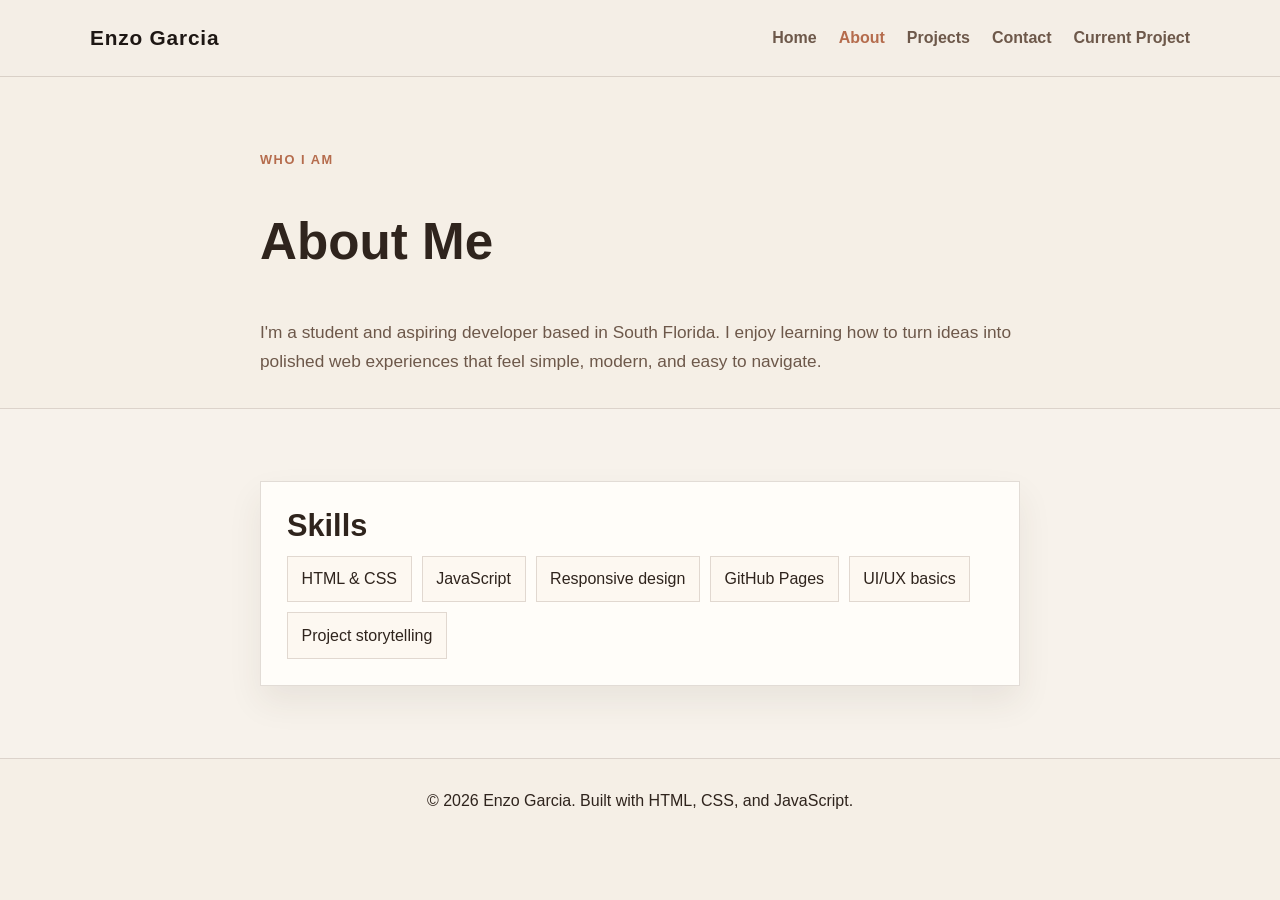
==== commit 943b33c0: "Fix About page active state and correct nav labels" ====
--- a/about.html
+++ b/about.html
@@ -3,8 +3,8 @@
 <head>
   <meta charset="UTF-8">
   <meta name="viewport" content="width=device-width, initial-scale=1.0">
-  <title>Enzo Garcia</title>
-  <meta name="description" content="Portfolio site for Enzo Garcia">
+  <title>About — Enzo Garcia</title>
+  <meta name="description" content="About Enzo Garcia">
   <link rel="stylesheet" href="css/style.css">
 </head>
 <body>
@@ -17,61 +17,29 @@
         <span></span>
       </button>
       <ul class="nav-menu">
-        <li><a href="index.html" class="active">Home</a></li>
-        <li><a href="about.html">About</a></li>
+        <li><a href="index.html">Home</a></li>
+        <li><a href="about.html" class="active">About</a></li>
         <li><a href="projects.html">Projects</a></li>
         <li><a href="contact.html">Contact</a></li>
-        <li><a href="final-project.html">Final Project</a></li>
+        <li><a href="final-project.html">Current Project</a></li>
       </ul>
     </div>
   </header>
 
   <main>
-    <section class="hero">
-      <div class="container hero-grid">
-        <div class="hero-copy">
-          <p class="eyebrow">Student designer · developer</p>
-          <h1>Hi, I'm Enzo Garcia.</h1>
-          <p class="hero-text">I build clean, responsive web experiences that are simple, modern, and easy to explore.</p>
-          <div class="hero-actions">
-            <a href="projects.html" class="button">View Projects</a>
-            <a href="contact.html" class="button secondary">Contact Me</a>
-          </div>
-        </div>
-
-        <div class="hero-card">
-          <h2>What I focus on</h2>
-          <ul class="feature-list">
-            <li>Responsive design</li>
-            <li>Clear visual storytelling</li>
-            <li>Portfolio and project presentation</li>
-            <li>Simple, polished interfaces</li>
-          </ul>
-        </div>
-      </div>
-    </section>
-
-    <section class="section">
-      <div class="container">
-        <div class="section-heading">
-          <p class="eyebrow">Featured work</p>
-          <h2>Recent projects</h2>
-        </div>
-        <div id="featured-projects" class="card-grid"></div>
+    <section class="section page-header">
+      <div class="container narrow-layout">
+        <p class="eyebrow">Who I am</p>
+        <h1>About Me</h1>
+        <p id="about-copy"></p>
       </div>
     </section>
 
     <section class="section alt-section">
-      <div class="container split-layout">
-        <div>
-          <p class="eyebrow">About me</p>
-          <h2>Designing with purpose.</h2>
-          <p id="home-about-copy"></p>
-        </div>
-
+      <div class="container narrow-layout">
         <div class="mini-panel">
-          <h3>Skills</h3>
-          <ul id="home-skills" class="chip-list"></ul>
+          <h2>Skills</h2>
+          <ul id="skills-list" class="chip-list"></ul>
         </div>
       </div>
     </section>
@@ -87,4 +55,3 @@
   <script src="script.js"></script>
 </body>
 </html>
-
--- a/css/style.css
+++ b/css/style.css
@@ -1,72 +1,509 @@
-<!DOCTYPE html>
-<html lang="en">
-<head>
-  <meta charset="UTF-8">
-  <meta name="viewport" content="width=device-width, initial-scale=1.0">
-  <title>Final Project</title>
-  <meta name="description" content="Final Project for Enzo Garcia">
-  <link rel="stylesheet" href="css/style.css">
-</head>
-<body>
-  <header class="site-header">
-    <div class="container nav-wrap">
-      <a href="index.html" class="site-title">Enzo Garcia</a>
-      <button class="menu-toggle" aria-label="Toggle menu">
-        <span></span>
-        <span></span>
-        <span></span>
-      </button>
-      <ul class="nav-menu">
-        <li><a href="index.html">Home</a></li>
-        <li><a href="about.html">About</a></li>
-        <li><a href="projects.html">Projects</a></li>
-        <li><a href="contact.html">Contact</a></li>
-        <li><a href="final-project.html" class="active">Final Project</a></li>
-      </ul>
-    </div>
-  </header>
-
-  <main>
-    <section class="section page-header">
-      <div class="container">
-        <p class="eyebrow">Capstone</p>
-        <h1>My Final Project</h1>
-        <p class="page-intro">This page can showcase a large research document, final presentation, or PDF summary for your capstone work.</p>
-      </div>
-    </section>
-
-    <section class="section">
-      <div class="container">
-        <div class="project-card featured-project">
-          <div class="project-body">
-            <h3>Final Project</h3>
-            <p>My final project: The RRV.</p>
-            <div class="tag-row">
-              <span class="tag">HTML</span>
-              <span class="tag">CSS</span>
-              <span class="tag">JavaScript</span>
-            </div>
-          </div>
-
-          <iframe
-            src="https://docs.google.com/document/d/e/2PACX-1vTZT1empAkC4NqCclVHcaI1Kx-ZJYC5v-2CxJis2YKiKohhi5BiMjTpKnHBl7Wf9OsDrbs_9S224pYi/pub?embedded=true"
-            title="Final project document"
-            width="100%"
-            height="800"
-            style="border: 1px solid rgba(148, 163, 184, 0.3); border-radius: 16px; margin-top: 1.5rem;">
-          </iframe>
-        </div>
-      </div>
-    </section>
-  </main>
-
-  <footer class="site-footer">
-    <div class="container">
-      <p>&copy; 2026 Enzo Garcia. Built with HTML, CSS, and JavaScript.</p>
-    </div>
-  </footer>
-
-  <script src="script.js"></script>
-</body>
-</html>
-
+:root {
+  --bg: #f5efe6;
+  --bg-soft: #f9f3ea;
+  --surface: #f3e8d7;
+  --surface-strong: #e8dcc4;
+  --card: #fffdf9;
+  --card-alt: #fdf8f1;
+  --text: #2f241d;
+  --text-dark: #1e1714;
+  --muted: #6d584a;
+  --primary: #c67d5d;
+  --primary-strong: #b56c4d;
+  --accent: #7a8f6b;
+  --border: rgba(109, 88, 74, 0.2);
+  --shadow: 0 16px 32px rgba(70, 52, 41, 0.08);
+  --radius: 0px;
+}
+
+* {
+  box-sizing: border-box;
+  margin: 0;
+  padding: 0;
+}
+
+html {
+  scroll-behavior: smooth;
+}
+
+body {
+  font-family: Arial, Helvetica, sans-serif;
+  color: var(--text);
+  background: var(--bg);
+  line-height: 1.7;
+}
+
+img {
+  display: block;
+  max-width: 100%;
+}
+
+a {
+  color: inherit;
+  text-decoration: none;
+}
+
+ul {
+  list-style: none;
+}
+
+button,
+input,
+textarea {
+  font: inherit;
+}
+
+.container {
+  width: min(1100px, calc(100% - 32px));
+  margin: 0 auto;
+}
+
+.section {
+  padding: 72px 0;
+}
+
+.page-header {
+  padding-top: 72px;
+  padding-bottom: 32px;
+}
+
+.alt-section {
+  background: rgba(255, 255, 255, 0.2);
+  border-top: 1px solid var(--border);
+  border-bottom: 1px solid var(--border);
+}
+
+.site-header {
+  position: sticky;
+  top: 0;
+  z-index: 100;
+  background: rgba(245, 239, 230, 0.95);
+  border-bottom: 1px solid var(--border);
+}
+
+.nav-wrap {
+  display: flex;
+  align-items: center;
+  justify-content: space-between;
+  min-height: 76px;
+  gap: 24px;
+}
+
+.site-title {
+  font-size: 1.3rem;
+  font-weight: 700;
+  letter-spacing: 0.04em;
+  color: var(--text-dark);
+}
+
+.nav-menu {
+  display: flex;
+  align-items: center;
+  gap: 22px;
+}
+
+.nav-menu a {
+  color: var(--muted);
+  font-weight: 600;
+  transition: color 0.2s ease;
+}
+
+.nav-menu a:hover,
+.nav-menu a.active {
+  color: var(--primary-strong);
+}
+
+.menu-toggle {
+  display: none;
+  background: transparent;
+  border: 1px solid var(--border);
+  border-radius: 0;
+  padding: 8px 10px;
+  cursor: pointer;
+}
+
+.menu-toggle span {
+  display: block;
+  width: 24px;
+  height: 2px;
+  margin: 4px 0;
+  background: var(--text-dark);
+}
+
+.hero {
+  padding: 88px 0 72px;
+}
+
+.hero-grid {
+  display: grid;
+  grid-template-columns: 1.3fr 0.9fr;
+  gap: 28px;
+  align-items: center;
+}
+
+.hero-copy,
+.hero-card,
+.project-card,
+.mini-panel,
+.contact-form,
+.detail-page-card {
+  background: var(--card);
+  border: 1px solid var(--border);
+  border-radius: var(--radius);
+  box-shadow: var(--shadow);
+}
+
+.hero-copy {
+  padding: 42px;
+}
+
+.eyebrow {
+  display: inline-block;
+  margin-bottom: 14px;
+  color: var(--primary-strong);
+  font-size: 0.8rem;
+  font-weight: 700;
+  letter-spacing: 0.12em;
+  text-transform: uppercase;
+}
+
+h1, h2, h3 {
+  line-height: 1.15;
+  margin-bottom: 12px;
+}
+
+h1 {
+  font-size: clamp(2.4rem, 4vw, 4rem);
+  margin-bottom: 18px;
+}
+
+h2 {
+  font-size: clamp(1.8rem, 2.4vw, 2.6rem);
+}
+
+p {
+  color: var(--text);
+}
+
+.hero-text,
+.page-intro,
+#about-copy {
+  font-size: 1.08rem;
+  color: var(--muted);
+}
+
+.hero-actions {
+  display: flex;
+  flex-wrap: wrap;
+  gap: 14px;
+  margin-top: 24px;
+}
+
+.button,
+.secondary-button {
+  display: inline-flex;
+  align-items: center;
+  justify-content: center;
+  border-radius: 0;
+  padding: 0.9rem 1.5rem;
+  font-weight: 700;
+  transition: transform 0.2s ease, box-shadow 0.2s ease;
+}
+
+.button {
+  background: var(--primary);
+  color: #fff;
+  box-shadow: none;
+}
+
+.button.secondary,
+.secondary-button {
+  background: var(--card-alt);
+  border: 1px solid var(--border);
+  color: var(--text-dark);
+}
+
+.button:hover,
+.secondary-button:hover {
+  transform: translateY(-1px);
+}
+
+.hero-card {
+  padding: 32px 28px;
+}
+
+.feature-list {
+  display: grid;
+  gap: 12px;
+  margin-top: 18px;
+}
+
+.feature-list li {
+  position: relative;
+  padding-left: 20px;
+  color: var(--text);
+}
+
+.feature-list li::before {
+  content: "•";
+  position: absolute;
+  left: 0;
+  color: var(--accent);
+}
+
+.section-heading {
+  margin-bottom: 28px;
+}
+
+.card-grid {
+  display: grid;
+  grid-template-columns: repeat(auto-fit, minmax(260px, 1fr));
+  gap: 24px;
+}
+
+.project-card {
+  overflow: hidden;
+  background: var(--card);
+}
+
+.project-media {
+  background: var(--surface);
+  min-height: 220px;
+}
+
+.project-media img {
+  width: 100%;
+  height: 220px;
+  object-fit: cover;
+}
+
+.project-body {
+  padding: 22px 22px 24px;
+}
+
+.project-card h3 {
+  margin-bottom: 8px;
+  font-size: 1.5rem;
+}
+
+.project-card p {
+  color: var(--text);
+}
+
+.project-note {
+  margin-top: 12px;
+  color: var(--muted);
+}
+
+.tag-row {
+  display: flex;
+  flex-wrap: wrap;
+  gap: 8px;
+  margin-top: 16px;
+}
+
+.tag {
+  display: inline-flex;
+  align-items: center;
+  border-radius: 0;
+  padding: 0.38rem 0.8rem;
+  background: var(--surface);
+  border: 1px solid var(--border);
+  color: var(--primary-strong);
+  font-size: 0.75rem;
+  font-weight: 700;
+  letter-spacing: 0.04em;
+  text-transform: uppercase;
+}
+
+.project-actions {
+  display: flex;
+  flex-wrap: wrap;
+  gap: 10px;
+  margin-top: 18px;
+}
+
+.split-layout,
+.narrow-layout {
+  display: grid;
+  gap: 28px;
+}
+
+.split-layout {
+  grid-template-columns: 1.2fr 0.8fr;
+  align-items: start;
+}
+
+.narrow-layout {
+  max-width: 760px;
+}
+
+.mini-panel {
+  padding: 26px;
+}
+
+.chip-list {
+  display: flex;
+  flex-wrap: wrap;
+  gap: 10px;
+  margin-top: 12px;
+}
+
+.chip-list li {
+  border: 1px solid var(--border);
+  border-radius: 0;
+  padding: 0.55rem 0.85rem;
+  background: var(--card-alt);
+  color: var(--text);
+}
+
+.info-list {
+  display: grid;
+  gap: 14px;
+  margin-top: 16px;
+}
+
+.info-list li {
+  padding: 14px 16px;
+  border: 1px solid var(--border);
+  border-radius: 0;
+  background: var(--card-alt);
+}
+
+.info-list a {
+  color: var(--primary-strong);
+}
+
+.contact-form {
+  padding: 26px;
+}
+
+label {
+  display: block;
+  margin: 16px 0 8px;
+  color: var(--text);
+  font-weight: 700;
+}
+
+input,
+textarea {
+  width: 100%;
+  padding: 0.9rem 1rem;
+  border-radius: 0;
+  border: 1px solid var(--border);
+  background: var(--card-alt);
+  color: var(--text-dark);
+}
+
+input::placeholder,
+textarea::placeholder {
+  color: var(--muted);
+}
+
+.contact-form .button {
+  margin-top: 20px;
+  border: none;
+  width: 100%;
+  cursor: pointer;
+}
+
+.site-footer {
+  padding: 28px 0 48px;
+  color: var(--muted);
+  text-align: center;
+}
+
+.featured-project {
+  padding: 20px;
+}
+
+.detail-page-card {
+  overflow: hidden;
+  padding: 24px;
+}
+
+.detail-page-header {
+  margin-bottom: 24px;
+}
+
+.project-detail-media {
+  margin-bottom: 22px;
+  border-radius: 0;
+  overflow: hidden;
+  border: 1px solid var(--border);
+}
+
+.project-detail-media img {
+  width: 100%;
+  height: 340px;
+  object-fit: cover;
+}
+
+.detail-copy {
+  display: grid;
+  gap: 18px;
+}
+
+.detail-panel {
+  margin-top: 8px;
+  padding: 18px 20px;
+  border-radius: 0;
+  border: 1px solid var(--border);
+  background: var(--card-alt);
+}
+
+.gallery-grid {
+  display: grid;
+  grid-template-columns: repeat(auto-fit, minmax(180px, 1fr));
+  gap: 14px;
+  margin-top: 26px;
+}
+
+.gallery-grid img {
+  width: 100%;
+  height: 180px;
+  object-fit: cover;
+  border-radius: 0;
+  border: 1px solid var(--border);
+}
+
+@media (max-width: 760px) {
+  .hero-grid,
+  .split-layout {
+    grid-template-columns: 1fr;
+  }
+
+  .nav-menu {
+    position: absolute;
+    left: 16px;
+    right: 16px;
+    top: 76px;
+    display: none;
+    flex-direction: column;
+    align-items: flex-start;
+    padding: 16px 18px;
+    background: rgba(245, 239, 230, 0.98);
+    border: 1px solid var(--border);
+    border-radius: 0;
+  }
+
+  .nav-menu.open {
+    display: flex;
+  }
+
+  .menu-toggle {
+    display: block;
+  }
+
+  .hero-copy,
+  .hero-card,
+  .mini-panel,
+  .contact-form,
+  .detail-page-card {
+    padding: 22px 18px;
+  }
+
+  .section {
+    padding: 56px 0;
+  }
+}
